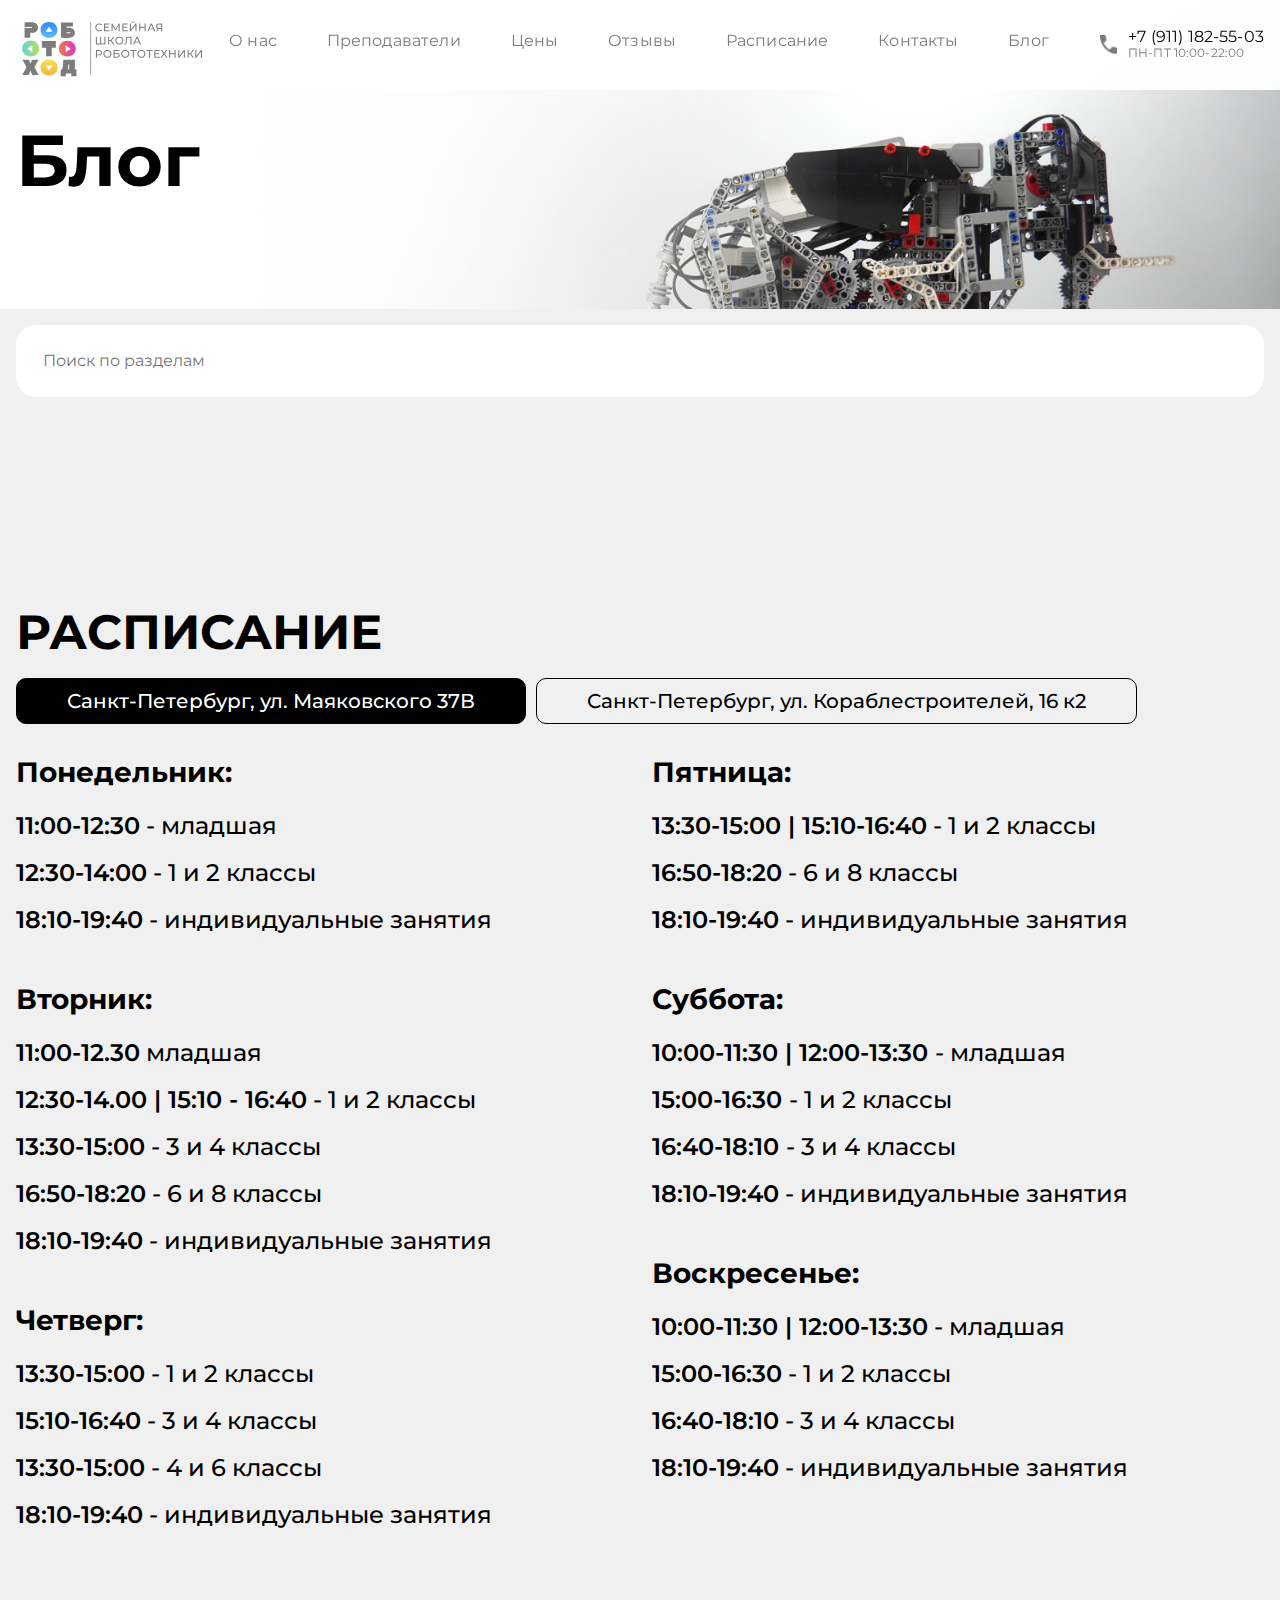
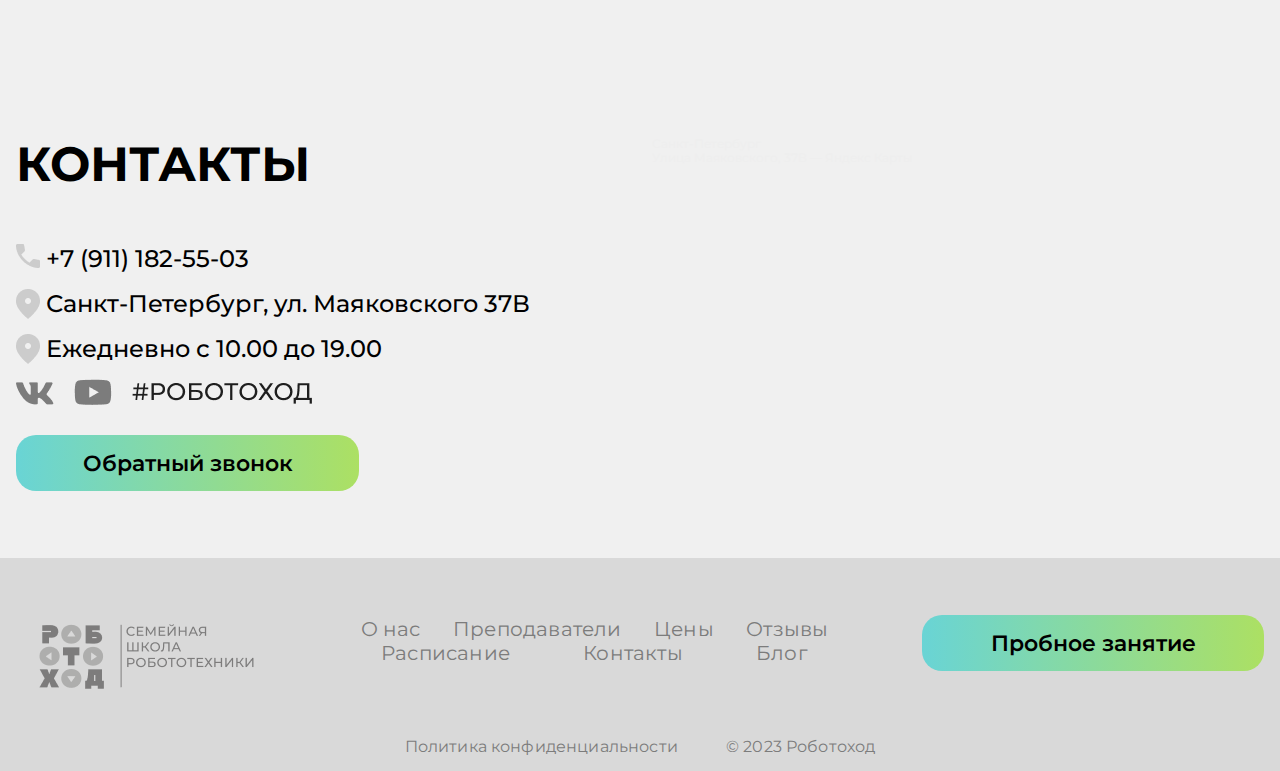
==== blog.html @ 672cf473 "323" ====
<!DOCTYPE html>
<html lang="ru">
<head>
    <meta charset="UTF-8">
    <meta http-equiv="X-UA-Compatible" content="IE=edge">
    <meta name="viewport" content="width=device-width, initial-scale=1.0">
    <title>Робоход</title>

    <link rel="preconnect" href="https://fonts.googleapis.com">
    <link rel="preconnect" href="https://fonts.gstatic.com" crossorigin>
    <link href="https://fonts.googleapis.com/css2?family=Montserrat:ital,wght@0,400;0,500;0,600;0,700;1,300;1,500&display=swap" rel="stylesheet">   

    <link rel="stylesheet"  href="https://cdn.jsdelivr.net/npm/bootstrap@5.3.0-alpha1/dist/css/bootstrap.min.css"/>
    <link rel="stylesheet"  href="https://cdn.jsdelivr.net/npm/swiper@8/swiper-bundle.min.css"/>

    <link rel="stylesheet" href="css/um-icon-style.css">
    <link rel="stylesheet" href="main.css">
</head>
<body>
    
    <header class="header">
        <div class="container d-flex justify-content-between align-items-center">
            <a href="index.html" class="hero__header-logo bg-cirgle">
                <img class="w-100" src="./images/logo-main.svg" alt="">
            </a>
            <div class="menu">
                <button  type="button" class="menu__btn-close" >
                    <i class="icon-close"></i>
                </button>   
                <ul class="menu__list">
                    <li class="menu__item"><a class="menu__link btn-hover" href="index.html#section1">О нас</a></li>
                    <li class="menu__item"><a class="menu__link btn-hover" href="index.html#section2">Преподаватели</a></li>
                    <li class="menu__item"><a class="menu__link btn-hover" href="index.html#section3">Цены</a></li>
                    <li class="menu__item"><a class="menu__link btn-hover" href="index.html#section4">Отзывы</a></li>
                    <li class="menu__item"><a class="menu__link btn-hover" href="index.html#section5">Расписание</a></li>
                    <li class="menu__item"><a class="menu__link btn-hover" href="index.html#section6">Контакты</a></li>
                    <li class="menu__item"><a class="menu__link btn-hover" href="index.html#section7">Блог</a></li>
                </ul>
                <div class="menu__adrees">
                    <a href="tel:+79111825503">+7 (911) 182-55-03</a>
                    <div>ПН-ПТ 10:00-22:00</div>
                </div>
            </div>
            <button type="button" class="menu-burger color-green d-flex flex-column justify-content-center align-items-center">
                <span></span>
                <span class="my-1"></span>
                <span></span>
            </button>
            <div class="header__adrees">
                <a href="tel:+79111825503">+7 (911) 182-55-03</a>
                <div>ПН-ПТ 10:00-22:00</div>
            </div>
        </div>
    </header>

   <main>
    <section class="hero h-25" >
        <div class="container">
            <div>
                <h1 class="hero__title">Блог</h1>
            </div>
        </div>
    </section>
    
    <section>
        <div class="container">
            <input type="text" class="blog-serch mb-5" placeholder="Поиск по разделам">
        </div>
    </section>
    
    <section class="schedule" id="section5">
        <div class="container">

            <h2 class="mb-3">Расписание</h2>
            <div class="mb-3 schedule__btn-wrapper">
                <button class="schedule__btn schedule__btn-1 schedule__btn--active"> <i class="bi bi-geo-alt"></i>Санкт-Петербург, ул. Маяковского 37В</button>
                <button class="schedule__btn schedule__btn-2 "> <i class="bi bi-geo-alt"></i> Санкт-Петербург, ул. Кораблестроителей, 16 к2</button>
            </div>

            <div class="row schedule__block schedule__block-1">
                <div class="col-md-6">
                    <ul class="schedule__list mb-md-5">
                        <li class="schedule__item-title">Понедельник:</li>
                        <li class="schedule__item-text"><span>11:00-12:30</span> - младшая </li>
                        <li class="schedule__item-text"><span>12:30-14:00</span> - 1 и 2 классы </li>
                        <li class="schedule__item-text"><span>18:10-19:40</span> - индивидуальные занятия </li>
                    </ul>
                    <ul class="schedule__list  mb-md-5">
                        <li class="schedule__item-title">Вторник:</li>
                        <li class="schedule__item-text"><span>11:00-12.30</span> младшая</li>
                        <li class="schedule__item-text"><span>12:30-14.00 | 15:10 - 16:40</span> - 1 и 2 классы</li>
                        <li class="schedule__item-text"><span>13:30-15:00</span> - 3 и 4 классы</li>
                        <li class="schedule__item-text"><span>16:50-18:20</span> - 6 и 8 классы</li>
                        <li class="schedule__item-text"><span>18:10-19:40</span> - индивидуальные занятия</li>
                    </ul>
                    <ul class="schedule__list  mb-md-5">
                        <li class="schedule__item-title">Четверг:</li>
                        <li class="schedule__item-text"><span>13:30-15:00</span> - 1 и 2 классы</li>
                        <li class="schedule__item-text"><span>15:10-16:40</span> - 3 и 4 классы</li>
                        <li class="schedule__item-text"><span>13:30-15:00</span> - 4 и 6 классы</li>
                        <li class="schedule__item-text"><span>18:10-19:40</span> - индивидуальные занятия</li>
                    </ul>
                </div>
                <div class="col-md-6">
                    <ul class="schedule__list mb-md-5">
                        <li class="schedule__item-title">Пятница:</li>
                        <li class="schedule__item-text"><span>13:30-15:00 | 15:10-16:40</span> - 1 и 2 классы </li>
                        <li class="schedule__item-text"><span>16:50-18:20</span> - 6 и 8 классы </li>
                        <li class="schedule__item-text"><span>18:10-19:40</span> - индивидуальные занятия </li>
                    </ul>
                    <ul class="schedule__list  mb-md-5">
                        <li class="schedule__item-title">Суббота:</li>
                        <li class="schedule__item-text"><span>10:00-11:30 | 12:00-13:30 </span> - младшая</li>
                        <li class="schedule__item-text"><span>15:00-16:30 </span>  - 1 и 2 классы</li>
                        <li class="schedule__item-text"><span>16:40-18:10  </span>  - 3 и 4 классы</li>
                        <li class="schedule__item-text"><span>18:10-19:40</span>  - индивидуальные занятия</li>
                    </ul>
                    <ul class="schedule__list  mb-md-5">
                        <li class="schedule__item-title">Воскресенье:</li>
                        <li class="schedule__item-text"><span>10:00-11:30 | 12:00-13:30</span> - младшая</li>
                        <li class="schedule__item-text"><span>15:00-16:30</span> - 1 и 2 классы</li>
                        <li class="schedule__item-text"><span>16:40-18:10</span> - 3 и 4 классы</li>
                        <li class="schedule__item-text"><span>18:10-19:40</span> - индивидуальные занятия</li>
                    </ul>
                </div>
            </div>

            <div class="row schedule__block schedule__block-2 d-none">
                <div class="col-md-6">
                    <ul class="schedule__list mb-md-5">
                        <li class="schedule__item-title">Понедельник:</li>
                        <li class="schedule__item-text"><span>12:10-13:40 | 13:50-15:20 </span> - 1 и 2 классы </li>
                        <li class="schedule__item-text"><span>15:30-17:00 </span>- 3 и 4 классы </li>
                        <li class="schedule__item-text"><span>18:10-19:40 </span> - индивидуальные занятия </li>
                    </ul>
                    <ul class="schedule__list  mb-md-5">
                        <li class="schedule__item-title">Вторник:</li>
                        <li class="schedule__item-text"><span>12:10-13:40 | 13:50-15:20 </span> - 1 и 2 классы</li>
                        <li class="schedule__item-text"><span>18:00-19:30</span> - 1 и 2 классы</li>
                        <li class="schedule__item-text"><span>15:30-17:00 | 19:40-21:10 </span> - 3 и 4 классы</li>
                        <li class="schedule__item-text"><span>18:10-19:40 </span> - индивидуальные занятия</li>
                    </ul>
                    <ul class="schedule__list  mb-md-5">
                        <li class="schedule__item-title">Среда:</li>
                        <li class="schedule__item-text"><span>15:00-16:30 | 18:00-19:30</span> - 1 и 2 классы</li>
                        <li class="schedule__item-text"><span>15:00-16:30 | 19:40-21:10 </span> - 3 и 4 классы</li>
                        <li class="schedule__item-text"><span>15:00-16:30</span> - 6 и 8 классы</li>
                        <li class="schedule__item-text"><span>18:10-19:40</span> - индивидуальные занятия</li>
                    </ul>
                    <ul class="schedule__list  mb-md-5">
                        <li class="schedule__item-title">Четверг:</li>
                        <li class="schedule__item-text"><span>15:00-16:30</span> - 1 и 2 классы</li>
                        <li class="schedule__item-text"><span>15:00-16:30</span> - 3 и 4 классы</li>
                        <li class="schedule__item-text"><span>15:00-16:30</span> - 6 и 8 классы</li>
                        <li class="schedule__item-text"><span>18:10-19:40</span> - индивидуальные занятия</li>
                    </ul>
                </div>
                <div class="col-md-6">
                    <ul class="schedule__list mb-md-5">
                        <li class="schedule__item-title">Пятница:</li>
                        <li class="schedule__item-text"><span>17:00-18:00</span>  - младшая/новички</li>
                        <li class="schedule__item-text"><span>15:00-16:30</span> - 1 и 2 классы</li>
                        <li class="schedule__item-text"><span>15:00-16:30 </span> - 3 и 4 классы </li>
                        <li class="schedule__item-text"><span>15:00-16:30 </span> - 6 и 8 классы  </li>
                        <li class="schedule__item-text"><span>18:10-19:40 </span>  - индивидуальные занятия  </li>
                    </ul>
                    <ul class="schedule__list  mb-md-5">
                        <li class="schedule__item-title">Суббота:</li>
                        <li class="schedule__item-text"><span>10:00-11:30 | 12:00-13:30</span> - младшая</li>
                        <li class="schedule__item-text"><span>14:00-15:30</span> - младшая</li>
                        <li class="schedule__item-text"><span>14:00-15:30</span> - 1 и 2 классы</li>
                        <li class="schedule__item-text"><span>16:30-18:00</span> - 3 и 4 классы</li>
                        <li class="schedule__item-text"><span>18:10-19:40</span>  - индивидуальные занятия</li>
                        <li class="schedule__item-text" style="color: #E4548E"><span style="color: #E4548E">16:30-18:00</span> - мастер класс (бесплатный по предварительной записи)</li>
                    </ul>
                    <ul class="schedule__list  mb-md-5">
                        <li class="schedule__item-title">Воскресенье:</li>
                        <li class="schedule__item-text"><span>10:00-11:30 | 12:00-13:30</span> - младшая</li>
                        <li class="schedule__item-text"><span>14:00-15:30</span> - 1 и 2 классы</li>
                        <li class="schedule__item-text"><span>16:30-18:00</span> - 3 и 4 классы</li>
                        <li class="schedule__item-text"><span>18:10-19:40</span> - индивидуальные занятия</li>
                    </ul>
                </div>
            </div>

        </div>
    </section>
    
    <section class="contact" id="section6">
        <div class="container">
            <div class="row">
                <div class="col-md-6">
                    <h2>Контакты</h2>
                    <ul class="contact__list-1">
                        <li>
                            <a href="tel:+79111825503">+7 (911) 182-55-03</a>
                        </li>
                        <li>
                            <span>Санкт-Петербург, ул. Маяковского 37В</span>
                        </li>
                        <li>
                            <span>Ежедневно с 10.00 до 19.00</span>
                        </li>
                    </ul>
                    <ul class="contact__list-2">
                        <li>
                            <a href="https://vk.com/robotohod">
                                <img src="./images/vk.png" alt="">
                            </a>
                        </li>
                        <li>
                            <a href="https://www.youtube.com/watch?v=D5Mx4vKE12M&ab_channel=%D0%A1%D0%B5%D0%BC%D0%B5%D0%B9%D0%BD%D0%B0%D1%8F%D0%A8%D0%BA%D0%BE%D0%BB%D0%B0%D0%A0%D0%BE%D0%B1%D0%BE%D1%82%D0%BE%D1%82%D0%B5%D1%85%D0%BD%D0%B8%D0%BA%D0%B8">
                                <img src="./images/youtube.png" alt="">
                                
                            </a>
                        </li>
                        <li>
                            <a href="https://robotohod.com/">   
                                <img src="./images/robo.png" alt="">

                            </a>
                        </li>
                    </ul>
                    <div class="text-center mb-5">
                        <button type="button" class="contact__btn btn-hover btn-hover btn-js">Обратный звонок</button>
                    </div>
                </div>
                <div class="col-md-6">
                    <div style="position:relative;overflow:hidden;"><a href="https://yandex.ru/maps/2/saint-petersburg/?utm_medium=mapframe&utm_source=maps" style="color:#eee;font-size:12px;position:absolute;top:0px;">Санкт‑Петербург</a><a href="https://yandex.ru/maps/2/saint-petersburg/house/ulitsa_mayakovskogo_37v/Z0kYdQJmTUUHQFtjfXV1cHtqbQ==/?ll=30.356400%2C59.941799&utm_medium=mapframe&utm_source=maps&z=17" style="color:#eee;font-size:12px;position:absolute;top:14px;">Улица Маяковского, 37В — Яндекс Карты</a><iframe src="https://yandex.ru/map-widget/v1/?ll=30.356400%2C59.941799&mode=search&ol=geo&ouri=ymapsbm1%3A%2F%2Fgeo%3Fdata%3DCgoxNjIyNDc1MTI5ElTQoNC-0YHRgdC40Y8sINCh0LDQvdC60YIt0J_QtdGC0LXRgNCx0YPRgNCzLCDRg9C70LjRhtCwINCc0LDRj9C60L7QstGB0LrQvtCz0L4sIDM30JIiCg3m2fJBFWjEb0I%2C&z=17" width="100%" height="400" frameborder="1" allowfullscreen="true" style="position:relative;"></iframe></div>
                </div>
            </div>
        </div>
    </section> 

</main>

    <div id="myModal" class="modal fade z999" tabindex="-1" aria-labelledby="myModalLabel" aria-hidden="true" style="display: none;">
        <div class="modal-dialog modal-fullscreen">
            <div class="modal-content modal-fb ">
                <div class="p-2 mw-50">
                    <h3>ЗАПИСЬ НА Пробный УРОК</h3>
                    <form action="">
                        <!-- Basic Input -->
                        <select class="form-select" aria-label="Пример выбора по умолчанию">
                            <option selected>Выбрать адрес</option>
                            <option value="1">Санкт-Петербург, ул. Маяковского 37В</option>
                            <option value="2">Санкт-Петербург, ул Кораблестроителей 16,к2</option>
                        </select>
                        <div>
                            <input type="text" class="form-control" placeholder="Ваше имя">
                        </div>
                        <div>
                            <input type="text" class="form-control" placeholder="Номер телефона">
                        </div>
                        <div class="d-flex flex-column">
                            <button type="button" class="btn btn-primary mb-2" data-bs-toggle="modal" data-bs-dismiss="modal" data-bs-target="#myModal-2" >Отправить заявку</button>
                            <button type="button" class="btn btn-light" data-bs-dismiss="modal">Отмена</button>
                        </div>
                    </form>
                </div>



            </div><!-- /.modal-content -->
        </div><!-- /.modal-dialog -->
    </div><!-- /.modal -->

    <div id="myModal-2" class="modal fade z999" tabindex="-1" aria-labelledby="myModalLabel" aria-hidden="true" style="display: none;">
        <div class="modal-dialog modal-dialog-centered ">
            <div class="modal-content modal-fb ">
                <div class="w-100 p-2 d-flex justify-content-end">
                    <button type="button" class="btn-close bg-white" data-bs-dismiss="modal" aria-label="Close"></button>
                </div>
                <div class="text-white h1 p-5 text-center">
                    Спасибо заявка отправлена
                </div>
            </div><!-- /.modal-content -->
        </div><!-- /.modal-dialog -->
    </div><!-- /.modal -->



    <footer class="footer">
        <div class="container">
            <div class="d-md-flex justify-content-between align-items-center">
                <div class="text-center">
                    <a href="index.html">

                        <img src="./images/logo-footer.png" alt="">
                    </a>
                </div>
                <ul class="footer__list">
                    <li class="footer__item"><a class="footer__link" href="#section1">О нас</a></li>
                    <li class="footer__item"><a class="footer__link" href="#section2">Преподаватели</a></li>
                    <li class="footer__item"><a class="footer__link" href="#section3">Цены</a></li>
                    <li class="footer__item"><a class="footer__link" href="#section4">Отзывы</a></li>
                    <li class="footer__item"><a class="footer__link" href="#section5">Расписание</a></li>
                    <li class="footer__item"><a class="footer__link" href="#section6">Контакты</a></li>
                    <li class="footer__item"><a class="footer__link" href="#section7">Блог</a></li>
                </ul>
                <div class="mb-57">
                    <button class="btn-hover btn-js">Пробное занятие</button>
                </div>
            </div>
            <ul class="footer__list-2 d-md-flex justify-content-center">
                <li class="footer__item-2 me-md-5">
                    <a href="polytica.html">Политика конфиденциальности</a>
                </li>
                <li class="footer__item-2">
                    © 2023 Роботоход
                </li>
            </ul>
        </div>
    </footer>
    
    <script src="https://cdn.jsdelivr.net/npm/bootstrap@5.3.0-alpha1/dist/js/bootstrap.bundle.min.js"></script>
    <script src="https://cdn.jsdelivr.net/npm/swiper@8/swiper-bundle.min.js"></script>
    <script src="js/app.js"></script>
    <script>

    </script>

</body>
</html>
---- css/um-icon-style.css ----
@font-face {
  font-family: 'icomoon';
  src:  url('../fonts/icomoon.eot?404ukh');
  src:  url('../fonts/icomoon.woff?404ukh') format('woff');
  font-weight: normal;
  font-style: normal;
  font-display: block;
}

[class^="icon-"], [class*=" icon-"] {
  /* use !important to prevent issues with browser extensions that change fonts */
  font-family: 'icomoon' !important;
  speak: never;
  font-style: normal;
  font-weight: normal;
  font-variant: normal;
  text-transform: none;
  line-height: 1;

  /* Better Font Rendering =========== */
  -webkit-font-smoothing: antialiased;
  -moz-osx-font-smoothing: grayscale;
}

.icon-viber:before {
  content: "\e900";
}
.icon-watsapp:before {
  content: "\e901";
}
.icon-call:before {
  content: "\e902";
}
.icon-telegram:before {
  content: "\ea95";
}
.icon-close:before {
  content: "\e903";
}
---- main.css ----
/*! normalize.css v8.0.1 | MIT License | github.com/necolas/normalize.css */
/* Document
   ========================================================================== */
/**
 * 1. Correct the line height in all browsers.
 * 2. Prevent adjustments of font size after orientation changes in iOS.
 */
html {
  line-height: 1.15; /* 1 */
  -webkit-text-size-adjust: 100%; /* 2 */
}

/* Sections
   ========================================================================== */
/**
 * Remove the margin in all browsers.
 */
body {
  margin: 0;
}

/**
 * Render the `main` element consistently in IE.
 */
main {
  display: block;
}

/**
 * Correct the font size and margin on `h1` elements within `section` and
 * `article` contexts in Chrome, Firefox, and Safari.
 */
h1 {
  font-size: 2em;
  margin: 0.67em 0;
}

/* Grouping content
   ========================================================================== */
/**
 * 1. Add the correct box sizing in Firefox.
 * 2. Show the overflow in Edge and IE.
 */
hr {
  box-sizing: content-box; /* 1 */
  height: 0; /* 1 */
  overflow: visible; /* 2 */
}

/**
 * 1. Correct the inheritance and scaling of font size in all browsers.
 * 2. Correct the odd `em` font sizing in all browsers.
 */
pre {
  font-family: monospace, monospace; /* 1 */
  font-size: 1em; /* 2 */
}

/* Text-level semantics
   ========================================================================== */
/**
 * Remove the gray background on active links in IE 10.
 */
a {
  background-color: transparent;
}

/**
 * 1. Remove the bottom border in Chrome 57-
 * 2. Add the correct text decoration in Chrome, Edge, IE, Opera, and Safari.
 */
abbr[title] {
  border-bottom: none; /* 1 */
  text-decoration: underline; /* 2 */
  -webkit-text-decoration: underline dotted;
          text-decoration: underline dotted; /* 2 */
}

/**
 * Add the correct font weight in Chrome, Edge, and Safari.
 */
b,
strong {
  font-weight: bolder;
}

/**
 * 1. Correct the inheritance and scaling of font size in all browsers.
 * 2. Correct the odd `em` font sizing in all browsers.
 */
code,
kbd,
samp {
  font-family: monospace, monospace; /* 1 */
  font-size: 1em; /* 2 */
}

/**
 * Add the correct font size in all browsers.
 */
small {
  font-size: 80%;
}

/**
 * Prevent `sub` and `sup` elements from affecting the line height in
 * all browsers.
 */
sub,
sup {
  font-size: 75%;
  line-height: 0;
  position: relative;
  vertical-align: baseline;
}

sub {
  bottom: -0.25em;
}

sup {
  top: -0.5em;
}

/* Embedded content
   ========================================================================== */
/**
 * Remove the border on images inside links in IE 10.
 */
img {
  border-style: none;
}

/* Forms
   ========================================================================== */
/**
 * 1. Change the font styles in all browsers.
 * 2. Remove the margin in Firefox and Safari.
 */
button,
input,
optgroup,
select,
textarea {
  font-family: inherit; /* 1 */
  font-size: 100%; /* 1 */
  line-height: 1.15; /* 1 */
  margin: 0; /* 2 */
}

/**
 * Show the overflow in IE.
 * 1. Show the overflow in Edge.
 */
button,
input { /* 1 */
  overflow: visible;
}

/**
 * Remove the inheritance of text transform in Edge, Firefox, and IE.
 * 1. Remove the inheritance of text transform in Firefox.
 */
button,
select { /* 1 */
  text-transform: none;
}

/**
 * Correct the inability to style clickable types in iOS and Safari.
 */
button,
[type=button],
[type=reset],
[type=submit] {
  -webkit-appearance: button;
}

/**
 * Remove the inner border and padding in Firefox.
 */
button::-moz-focus-inner,
[type=button]::-moz-focus-inner,
[type=reset]::-moz-focus-inner,
[type=submit]::-moz-focus-inner {
  border-style: none;
  padding: 0;
}

/**
 * Restore the focus styles unset by the previous rule.
 */
button:-moz-focusring,
[type=button]:-moz-focusring,
[type=reset]:-moz-focusring,
[type=submit]:-moz-focusring {
  outline: 1px dotted ButtonText;
}

/**
 * Correct the padding in Firefox.
 */
fieldset {
  padding: 0.35em 0.75em 0.625em;
}

/**
 * 1. Correct the text wrapping in Edge and IE.
 * 2. Correct the color inheritance from `fieldset` elements in IE.
 * 3. Remove the padding so developers are not caught out when they zero out
 *    `fieldset` elements in all browsers.
 */
legend {
  box-sizing: border-box; /* 1 */
  color: inherit; /* 2 */
  display: table; /* 1 */
  max-width: 100%; /* 1 */
  padding: 0; /* 3 */
  white-space: normal; /* 1 */
}

/**
 * Add the correct vertical alignment in Chrome, Firefox, and Opera.
 */
progress {
  vertical-align: baseline;
}

/**
 * Remove the default vertical scrollbar in IE 10+.
 */
textarea {
  overflow: auto;
}

/**
 * 1. Add the correct box sizing in IE 10.
 * 2. Remove the padding in IE 10.
 */
[type=checkbox],
[type=radio] {
  box-sizing: border-box; /* 1 */
  padding: 0; /* 2 */
}

/**
 * Correct the cursor style of increment and decrement buttons in Chrome.
 */
[type=number]::-webkit-inner-spin-button,
[type=number]::-webkit-outer-spin-button {
  height: auto;
}

/**
 * 1. Correct the odd appearance in Chrome and Safari.
 * 2. Correct the outline style in Safari.
 */
[type=search] {
  -webkit-appearance: textfield; /* 1 */
  outline-offset: -2px; /* 2 */
}

/**
 * Remove the inner padding in Chrome and Safari on macOS.
 */
[type=search]::-webkit-search-decoration {
  -webkit-appearance: none;
}

/**
 * 1. Correct the inability to style clickable types in iOS and Safari.
 * 2. Change font properties to `inherit` in Safari.
 */
::-webkit-file-upload-button {
  -webkit-appearance: button; /* 1 */
  font: inherit; /* 2 */
}

/* Interactive
   ========================================================================== */
/*
 * Add the correct display in Edge, IE 10+, and Firefox.
 */
details {
  display: block;
}

/*
 * Add the correct display in all browsers.
 */
summary {
  display: list-item;
}

/* Misc
   ========================================================================== */
/**
 * Add the correct display in IE 10+.
 */
template {
  display: none;
}

/**
 * Add the correct display in IE 10.
 */
[hidden] {
  display: none;
}

* {
  margin: 0;
  padding: 0;
  box-sizing: border-box;
  outline: none;
}

body {
  font-family: "Montserrat", sans-serif;
  margin: 0 auto;
  background-color: #F0F0F0;
}

h1, h2, h3, h4, h5 {
  margin: 0;
}

ul,
li {
  margin: 0;
  padding: 0;
  list-style: none;
}

a {
  text-decoration: none;
  cursor: pointer;
}

input,
textarea,
fieldset {
  border: none;
}

img {
  max-width: 100%;
}

button {
  background-color: transparent;
  cursor: pointer;
  border: none;
}

input,
textarea,
fieldset {
  border: none;
}

textarea {
  resize: none;
}

.visually-hidden:not(:focus):not(:active),
input[type=checkbox].visually-hidden,
input[type=radio].visually-hidden {
  position: absolute;
  width: 1px;
  height: 1px;
  margin: -1px;
  border: 0;
  padding: 0;
  white-space: nowrap;
  -webkit-clip-path: inset(100%);
  clip-path: inset(100%);
  clip: rect(0 0 0 0);
  overflow: hidden;
}

.container {
  max-width: 1440px;
  width: 100%;
  margin: 0 auto;
  padding: 16px;
}

@media (min-width: 768px) {
  .title-h2 {
    font-size: 60px;
    line-height: 76px;
  }
}
.header {
  position: fixed;
  top: 0;
  left: 0;
  width: 100%;
  z-index: 99999;
  background: rgba(255, 255, 255, 0.9333333333);
}
.header__adrees {
  display: none;
  flex-direction: column;
  position: relative;
  padding-left: 34px;
  margin-left: 22px;
}
.header__adrees::after {
  content: "";
  position: absolute;
  top: 6px;
  left: 6px;
  display: block;
  width: 18px;
  height: 19px;
  background-image: url("./images/phone.png");
  background-repeat: no-repeat;
  background-size: contain;
}
.header__adrees a {
  font-weight: 400;
  font-size: 16px;
  line-height: 16px;
  /* identical to box height, or 100% */
  letter-spacing: 0.01em;
  color: #000000;
}
.header__adrees div {
  font-weight: 400;
  font-size: 12px;
  line-height: 16px;
  /* identical to box height, or 133% */
  letter-spacing: 0.01em;
  color: #7C7C7C;
}

.menu {
  display: none;
  position: fixed;
  top: 0;
  right: 0;
  flex-direction: column;
  width: 100vw;
  height: 100vh;
  background: #F0F0F0;
  background-size: 100%;
  background-repeat: no-repeat;
  z-index: 10000000000000000000;
}
.menu__btn-close {
  position: absolute;
  top: 30px;
  right: 30px;
}
.menu__btn-close i {
  color: #7C7C7C;
}
.menu__title {
  margin-top: 32px;
  margin-bottom: 32px;
  font-family: "Amatic SC";
  font-style: normal;
  font-weight: 700;
  font-size: 50px;
  line-height: 43px;
  /* identical to box height, or 85% */
  text-align: center;
  color: #7C7C7C;
}
.menu__list {
  padding-top: 23px;
  padding-left: 23px;
  display: flex;
  flex-direction: column;
}
.menu__item {
  margin-bottom: 8px;
}
.menu__link {
  font-family: "Montserrat";
  font-style: normal;
  font-weight: 400;
  font-size: 16px;
  line-height: 16px;
  /* identical to box height, or 100% */
  letter-spacing: 0.01em;
  color: #7C7C7C;
}
.menu__adrees {
  position: relative;
  padding-left: 34px;
  margin-left: 22px;
}
.menu__adrees::after {
  content: "";
  position: absolute;
  top: 13px;
  left: 6px;
  display: block;
  width: 18px;
  height: 19px;
  background-image: url("./images/phone.png");
  background-repeat: no-repeat;
  background-size: contain;
}
.menu__adrees a {
  font-weight: 400;
  font-size: 16px;
  line-height: 16px;
  /* identical to box height, or 100% */
  letter-spacing: 0.01em;
  color: #000000;
}
.menu__adrees div {
  font-weight: 400;
  font-size: 12px;
  line-height: 16px;
  /* identical to box height, or 133% */
  letter-spacing: 0.01em;
  color: #7C7C7C;
}

.menu--active {
  display: flex;
  display: flex;
  max-width: 31%;
  right: 0 !important;
}

.menu-burger {
  position: relative;
  width: 40px;
  height: 40px;
  border-radius: 50%;
  transition-duration: 0.5s;
  border: 2px solid #FFf;
  z-index: 999;
  background: linear-gradient(90deg, #6DD5D0 0%, #A5DF70 100%) !important;
}
.menu-burger span {
  display: block;
  width: 16px;
  height: 2px;
  background-color: #FFFFFF;
  transition-duration: 0.5s;
}
.menu-burger--active span {
  position: absolute;
  top: 19px;
  left: 12px;
}
.menu-burger--active span:nth-child(2) {
  display: none;
}
.menu-burger--active span:first-child {
  transform: rotate(45deg);
}
.menu-burger--active span:last-child {
  transform: rotate(-45deg);
}

@media (min-width: 1280px) {
  .header__adrees {
    display: flex;
  }
  .menu {
    display: block;
    position: static;
    height: auto;
    background-image: none;
    max-width: 820px;
    margin: 0 auto;
    background: transparent;
  }
  .menu__title {
    display: none;
  }
  .menu__btn-close {
    display: none;
  }
  .menu__list {
    margin: 0;
    padding: 0;
    display: flex;
    flex-direction: row;
    align-items: flex-start;
    justify-content: space-between;
  }
  .menu__link {
    font-family: "Montserrat";
    font-style: normal;
    font-weight: 400;
    font-size: 16px;
    line-height: 16px;
    /* identical to box height, or 100% */
    letter-spacing: 0.01em;
    color: #7C7C7C;
  }
  .menu__adrees {
    display: none;
  }
  .menu-burger {
    display: none !important;
  }
}
.hero {
  padding-top: 100px;
  padding-bottom: 61px;
  background: url("./images/bg-hero-mob.png");
  background-size: cover;
  background-repeat: no-repeat;
}
.hero__header-logo {
  width: 110px;
  height: 34px;
}
.hero__title {
  max-width: 758px;
  margin-bottom: 20px;
  font-family: "Montserrat";
  font-style: normal;
  font-weight: 700;
  font-size: 35px;
  line-height: 43px;
  text-align: center;
  color: #000000;
}
.hero__text-1 {
  margin-bottom: 20px;
  font-family: "Montserrat";
  font-style: italic;
  font-weight: 500;
  font-size: 20px;
  line-height: 24px;
  text-align: center;
  color: #000000;
}
.hero__text-2 {
  max-width: 758px;
  margin-bottom: 20px;
  padding: 0 10%;
  font-weight: 600;
  font-size: 16px;
  line-height: 20px;
  text-align: center;
  color: #514C4C;
}
.hero__btn {
  margin: 0 auto;
  display: flex;
  justify-content: center;
  align-items: center;
  width: 341px;
  height: 52px;
  background: linear-gradient(90deg, #69D4D5 0%, #ACE063 100%);
  border-radius: 20px;
  font-weight: 600;
  font-size: 16px;
  line-height: 20px;
  /* identical to box height */
  text-align: center;
  color: #000000;
}

@media (min-width: 768px) {
  .hero {
    padding-top: 100px;
    padding-bottom: 61px;
    background: url("./images/bg-hero-dest.jpg");
    background-size: cover;
    background-repeat: no-repeat;
  }
  .hero__header-logo {
    width: 190px;
    height: 58px;
  }
}
@media (min-width: 1280px) {
  .hero {
    padding-top: 100px;
    padding-bottom: 61px;
    background: url("./images/bg-hero-dest.jpg");
    background-size: cover;
    background-repeat: no-repeat;
  }
  .hero__title {
    margin-bottom: 28px;
    text-align: left;
    font-weight: 700;
    font-size: 72px;
    line-height: 88px;
    color: #000000;
  }
  .hero__text-1 {
    margin-bottom: 26px;
    text-align: left;
    font-weight: 500;
    font-size: 32px;
    line-height: 39px;
    /* identical to box height */
    color: #000000;
  }
  .hero__text-2 {
    margin-bottom: 39px;
    padding: 0;
    text-align: left;
    font-weight: 600;
    font-size: 22px;
    line-height: 27px;
    color: #7C7C7C;
  }
  .hero__btn {
    margin: 0;
    width: 531px;
    height: 85px;
    font-size: 22px;
    line-height: 27px;
  }
}
.advantages {
  padding-top: 50px;
}
.advantages__title {
  margin-bottom: 14px;
  font-weight: 700;
  font-size: 24px;
  line-height: 29px;
  text-align: center;
  text-transform: uppercase;
  color: #000000;
}
.advantages__text {
  margin-bottom: 56px;
  font-weight: 600;
  font-size: 16px;
  line-height: 20px;
  text-align: center;
  color: #7C7C7C;
}
.advantages__card {
  margin: 0;
  margin-bottom: 61px;
  max-width: 738px;
  position: relative;
  padding-top: 29px;
  padding-left: 14px;
  padding-right: 50px;
  padding-bottom: 30px;
  border-radius: 20px;
}
.advantages__card::after {
  content: "";
  position: absolute;
  top: -11px;
  right: 15px;
  display: block;
  width: 80px;
  height: 60px;
  background-repeat: no-repeat;
  background-size: contain;
}
.advantages__card:nth-child(1) {
  background: linear-gradient(90deg, #3A8BFA 0%, #74BCF5 100%);
}
.advantages__card:nth-child(1)::after {
  background-image: url("./images/item-1.png");
}
.advantages__card:nth-child(2) {
  background: linear-gradient(90deg, #3BB392 0%, #39C977 100%);
}
.advantages__card:nth-child(2)::after {
  background-image: url("./images/item-2.png");
}
.advantages__card:nth-child(3) {
  background: linear-gradient(90deg, #E13DB4 0%, #FF908D 100%);
}
.advantages__card:nth-child(3)::after {
  background-image: url("./images/item-3.png");
}
.advantages__card-title {
  margin-bottom: 14px;
  max-width: 233px;
  font-weight: 700;
  font-size: 18px;
  line-height: 22px;
  text-transform: uppercase;
  color: #FFFFFF;
}
.advantages__card-item {
  margin-bottom: 12px;
  position: relative;
  padding-left: 30px;
  font-weight: 500;
  font-size: 16px;
  line-height: 20px;
  /* identical to box height */
  color: #FFFFFF;
}
.advantages__card-item::after {
  content: "";
  position: absolute;
  top: 2px;
  left: 3px;
  display: block;
  width: 15px;
  height: 15px;
  background: #fff;
}

@media (min-width: 1280px) {
  .advantages {
    padding-top: 126px;
  }
  .advantages__title {
    margin-bottom: 22px;
    text-align: left;
    font-weight: 700;
    font-size: 48px;
    line-height: 59px;
    /* identical to box height */
    text-transform: uppercase;
    color: #1E1E1E;
  }
  .advantages__text {
    margin-bottom: 76px;
    max-width: 728px;
    text-align: left;
    font-weight: 600;
    font-size: 22px;
    line-height: 27px;
    color: #7C7C7C;
  }
  .advantages__card-wrap {
    display: flex;
    justify-content: space-between;
  }
  .advantages__card-wrap-1 {
    margin-left: 20px;
  }
  .advantages__card {
    margin-bottom: 115px;
    max-width: 738px;
    position: relative;
    padding-top: 34px;
    padding-left: 27px;
    padding-right: 50px;
    padding-bottom: 60px;
    border-radius: 20px;
  }
  .advantages__card-item {
    font-weight: 500;
    font-size: 20px;
    line-height: 24px;
  }
  .advantages__card-title {
    margin-bottom: 32px;
    max-width: 430px;
    font-size: 28px;
    line-height: 34px;
    text-transform: uppercase;
    color: #FFFFFF;
  }
  .advantages__card::after {
    content: "";
    position: absolute;
    top: -11px;
    right: 68px;
    display: block;
    width: 160px;
    height: 130px;
    background-repeat: no-repeat;
    background-size: contain;
  }
  .advantages__card::before {
    content: "";
    position: absolute;
    display: block;
    width: 361px;
    height: 430px;
    background-repeat: no-repeat;
    background-size: contain;
  }
  .advantages__card:nth-child(1) {
    background: linear-gradient(90deg, #3A8BFA 0%, #74BCF5 100%);
  }
  .advantages__card:nth-child(1)::after {
    background-image: url("./images/item-1-dest.png");
  }
  .advantages__card:nth-child(1)::before {
    background-image: url("./images/number-2.png");
    top: 515px;
    left: 8px;
  }
  .advantages__card:nth-child(2) {
    margin-left: auto;
    background: linear-gradient(90deg, #3BB392 0%, #39C977 100%);
  }
  .advantages__card:nth-child(2)::after {
    background-image: url("./images/item-2-dest.png");
    background-size: cover;
    width: 170px;
    height: 148px;
    top: -60px;
    right: 68px;
  }
  .advantages__card:nth-child(2)::before {
    background-image: url("./images/number-1.png");
    top: -521px;
    right: -120px;
  }
  .advantages__card:nth-child(3) {
    background: linear-gradient(90deg, #E13DB4 0%, #FF908D 100%);
  }
  .advantages__card:nth-child(3)::after {
    background-image: url("./images/item-3-dest.png");
    background-size: cover;
    width: 198px;
    height: 173px;
    top: -81px;
    right: 60px;
  }
}
.about {
  background-color: hsl(0, 0%, 100%);
  padding-top: 44px;
  padding-bottom: 39px;
}
.about__wrap-1 {
  max-width: 544px;
}
.about__wrap-2 {
  display: none;
  max-width: 314px;
  margin-left: auto;
}
.about__wrap-2-img {
  text-align: center;
  margin-bottom: 23px;
}
.about__wrap-2-title {
  margin-bottom: 2px;
  font-weight: 700;
  font-size: 22px;
  line-height: 27px;
  /* identical to box height */
  text-align: center;
  text-transform: uppercase;
  color: #1E1E1E;
}
.about__wrap-2-text-1 {
  margin-bottom: 13px;
  font-weight: 500;
  font-size: 18px;
  line-height: 22px;
  /* identical to box height */
  text-align: center;
  color: #7C7C7C;
}
.about__wrap-2-text-2 {
  position: relative;
  font-family: "Montserrat";
  font-style: italic;
  font-weight: 500;
  font-size: 18px;
  line-height: 148.9%;
  /* or 27px */
  color: #1E1E1E;
}
.about__wrap-2-text-2::after {
  content: "";
  position: absolute;
  top: -12px;
  left: -66px;
  display: block;
  width: 50px;
  height: 38px;
  background-image: url("./images/qr.png");
  background-repeat: no-repeat;
  background-size: contain;
}
.about__wrap-2-text-2::before {
  content: "";
  position: absolute;
  bottom: -18px;
  right: -41px;
  display: block;
  width: 50px;
  height: 38px;
  background-image: url("./images/ql.png");
  background-repeat: no-repeat;
  background-size: contain;
}
.about__title {
  text-align: center;
  margin-bottom: 13px;
  font-weight: 700;
  font-size: 24px;
  line-height: 29px;
  text-transform: uppercase;
  color: #000000;
}
.about__item-title {
  margin-bottom: 17px;
  font-weight: 600;
  font-size: 18px;
  line-height: 22px;
  /* identical to box height */
  color: #7C7C7C;
}
.about__item-text {
  margin-bottom: 14px;
  font-weight: 500;
  font-size: 16px;
  line-height: 20px;
  color: #1E1E1E;
}
.about__list {
  margin-bottom: 17px;
}
.about__item {
  margin-bottom: 7px;
  position: relative;
  padding-left: 30px;
  font-weight: 500;
  font-size: 16px;
  line-height: 20px;
  /* identical to box height */
  color: #000000;
}
.about__item::after {
  content: "";
  position: absolute;
  top: 2px;
  left: 3px;
  display: block;
  width: 15px;
  height: 15px;
  background: #fff;
}
.about__item:nth-child(1)::after {
  background: #5D9BD4;
}
.about__item:nth-child(2)::after {
  background: #8ADA9D;
}
.about__item:nth-child(3)::after {
  background: #F4C947;
}
.about__item:nth-child(4)::after {
  background: #F5749A;
}
.about__img {
  margin-top: 15px;
}

@media (min-width: 1280px) {
  .about {
    padding-top: 60px;
  }
  .about__wrap-2 {
    display: block;
    margin-top: 131px;
  }
  .about__title {
    margin-bottom: 50px;
    text-align: left;
    font-weight: 700;
    font-size: 48px;
    line-height: 59px;
    /* identical to box height */
    text-transform: uppercase;
    color: #000000;
  }
  .about__item-title {
    margin-bottom: 20px;
  }
  .about__item-text {
    margin-bottom: 33px;
  }
  .about__list {
    margin-bottom: 50px;
  }
}
.teachers {
  padding-top: 50px;
}
.teachers__title {
  margin-bottom: 20px;
  font-weight: 700;
  font-size: 24px;
  line-height: 29px;
  text-align: center;
  text-transform: uppercase;
  color: #000000;
}
.teachers__card {
  max-width: 630px;
  margin-bottom: 20px;
  background: #fff;
  border-radius: 20px;
}
.teachers__card img {
  min-width: 122px;
}
.teachers__card h3 {
  font-weight: 700;
  font-size: 14px;
  line-height: 17px;
  /* identical to box height */
  text-transform: uppercase;
  color: #000000;
}
.teachers__card p {
  font-weight: 400;
  font-size: 8px;
  line-height: 10px;
  color: #7C7C7C;
}

@media (min-width: 1280px) {
  .teachers {
    padding-top: 126px;
  }
  .teachers__title {
    margin-bottom: 50px;
    text-align: left;
    font-weight: 700;
    font-size: 48px;
    line-height: 59px;
    /* identical to box height */
    text-transform: uppercase;
    color: #000000;
  }
  .teachers__card img {
    min-width: 259px;
  }
  .teachers__card h3 {
    font-weight: 700;
    font-size: 22px;
    line-height: 27px;
    /* identical to box height */
    text-transform: uppercase;
    color: #000000;
  }
  .teachers__card p {
    font-weight: 400;
    font-size: 12px;
    line-height: 15px;
    color: #7C7C7C;
  }
}
.robots {
  padding-top: 50px;
}
.robots h2 {
  font-weight: 700;
  font-size: 24px;
  line-height: 29px;
  text-align: center;
  text-transform: uppercase;
  color: #000000;
}
.robots__text {
  margin-bottom: 20px;
  font-weight: 700;
  font-size: 14px;
  line-height: 173.9%;
  /* or 24px */
  text-align: center;
  text-transform: uppercase;
  color: #7C7C7C;
}

@media (min-width: 1280px) {
  .robots {
    padding-top: 126px;
  }
  .robots h2 {
    text-align: left;
    font-weight: 700;
    font-size: 48px;
    line-height: 59px;
    text-transform: uppercase;
    color: #000000;
  }
  .robots__text {
    margin-bottom: 50px;
    text-align: left;
    font-weight: 700;
    font-size: 32px;
    line-height: 173.9%;
    /* or 56px */
    text-transform: uppercase;
    color: #7C7C7C;
  }
}
.price h2 {
  font-family: "Montserrat";
  font-style: normal;
  font-weight: 700;
  font-size: 24px;
  line-height: 29px;
  text-transform: uppercase;
  color: #1E1E1E;
}
.price__accordion-dest {
  display: none;
}
.price__elem1 {
  max-width: 140px;
  font-weight: 600;
  font-size: 23px;
  line-height: 28px;
  color: #FDFDFD;
}
.price__elem2 {
  font-weight: 600;
  font-size: 32px;
  line-height: 39px;
  color: #FFFFFF;
}
.price .accordion-item p {
  margin-bottom: 34px;
  font-weight: 400;
  font-size: 16px;
  line-height: 20px;
  text-align: center;
  color: #000000;
}
.price .accordion-item__btn {
  display: flex;
  justify-content: center;
  align-items: center;
  width: 273px;
  height: 66px;
  margin: 0 auto;
  background: #FFFFFF;
  border-radius: 20px;
  font-weight: 600;
  font-size: 22px;
  line-height: 27px;
  /* identical to box height */
  color: #000000;
}
.price .accordion-item .accordion-collapse {
  padding-top: 34px;
  padding-bottom: 41px;
}

@media (min-width: 1280px) {
  .price {
    padding-top: 126px;
  }
  .price__accordion-dest {
    display: flex;
  }
  .price h2 {
    margin-bottom: 50px;
    font-weight: 700;
    font-size: 48px;
    line-height: 59px;
    /* identical to box height */
    text-transform: uppercase;
    color: #000000;
  }
  .price__card {
    padding-bottom: 50px;
    border-radius: 20px;
    overflow: hidden;
  }
  .price__card-img {
    display: flex;
    align-items: center;
    justify-content: center;
    text-align: center;
    height: 173px;
    background-color: #fff;
  }
  .accordion {
    display: none;
  }
}
.accordion-button:not(.collapsed) {
  color: #000000;
  background-color: #fff;
  box-shadow: inset 0 calc(-1 * var(--bs-accordion-border-width)) 0 var(--bs-accordion-border-color);
}

.reviews h2 {
  margin-bottom: 20px;
  font-weight: 700;
  font-size: 24px;
  line-height: 29px;
  text-align: center;
  text-transform: uppercase;
  color: #000000;
}
.reviews__slider {
  padding-bottom: 40px;
}
.reviews__item {
  max-width: 343px;
  border-radius: 20px;
}
.reviews__item h3 {
  text-align: center;
  font-family: "Montserrat";
  font-style: normal;
  font-weight: 500;
  font-size: 16px;
  line-height: 20px;
  color: #000000;
}
.reviews__item p {
  font-family: "Montserrat";
  font-style: normal;
  font-weight: 500;
  font-size: 16px;
  line-height: 20px;
  /* identical to box height */
  color: #7C7C7C;
}
.reviews__item-wrap {
  background-color: #fff;
  height: 184px;
  display: flex;
  flex-direction: column;
  justify-content: space-between;
  padding: 22px;
  border-radius: 0px 0px 20px 20px;
}

@media (min-width: 1280px) {
  .reviews {
    padding-top: 126px;
  }
  .reviews h2 {
    margin-bottom: 50px;
    text-align: left;
    font-weight: 700;
    font-size: 48px;
    line-height: 59px;
    /* identical to box height */
    text-transform: uppercase;
    color: #000000;
  }
}
.schedule {
  padding-top: 50px;
}
.schedule h2 {
  margin-bottom: 37px;
  font-weight: 700;
  font-size: 24px;
  line-height: 29px;
  text-align: center;
  text-transform: uppercase;
  color: #000000;
}
.schedule__text {
  margin-bottom: 30px;
  max-width: 870px;
  font-weight: 600;
  font-size: 16px;
  line-height: 20px;
  text-align: center;
  color: #7C7C7C;
}
.schedule__btn-wrapper {
  display: flex;
  flex-direction: column;
}
.schedule__btn {
  padding: 10px;
  margin-bottom: 15px;
  font-weight: 500;
  font-size: 12px;
  line-height: 15px;
  color: #000000;
  border: 1px solid #000000;
  border-radius: 10px;
}
.schedule__btn--active {
  background: #000000;
  color: #fff;
}
.schedule__item-title {
  margin-bottom: 15px;
  font-weight: 700;
  font-size: 20px;
  line-height: 24px;
  text-transform: capitalize;
  color: #000000;
}
.schedule__item-text {
  margin-bottom: 18px;
  font-weight: 500;
  font-size: 18px;
  line-height: 22px;
  /* identical to box height */
  color: #000000;
}
.schedule__item-text span {
  font-weight: 600;
  font-size: 18px;
  line-height: 22px;
  /* identical to box height */
  color: #000000;
}
.schedule__item-text .badge {
  font-size: 10px;
}

@media (min-width: 1280px) {
  .schedule {
    padding-top: 126px;
  }
  .schedule h2 {
    text-align: left;
    margin-bottom: 0;
    font-weight: 700;
    font-size: 48px;
    line-height: 59px;
    /* identical to box height */
    text-transform: uppercase;
    color: #000000;
  }
  .schedule__btn-wrapper {
    flex-direction: row;
  }
  .schedule__btn {
    margin-bottom: 15px;
    padding: 10px 50px;
    font-weight: 500;
    font-size: 20px;
    line-height: 24px;
  }
  .schedule__btn:first-child {
    margin-right: 10px;
  }
  .schedule__text {
    max-width: 900;
    font-weight: 600;
    font-size: 22px;
    line-height: 27px;
    color: #7C7C7C;
    text-align: left;
  }
  .schedule__item-title {
    margin-bottom: 22px;
    font-weight: 700;
    font-size: 28px;
    line-height: 34px;
    text-transform: capitalize;
    color: #000000;
  }
  .schedule__item-text {
    margin-bottom: 18px;
    font-weight: 500;
    font-size: 24px;
    line-height: 29px;
    /* identical to box height */
    color: #000000;
  }
  .schedule__item-text span {
    font-weight: 600;
    font-size: 24px;
    line-height: 29px;
    /* identical to box height */
    color: #000000;
  }
  .schedule__item-text .badge {
    font-size: 10px;
  }
}
.contact {
  padding-top: 50px;
}
.contact h2 {
  margin-bottom: 20px;
  font-weight: 700;
  font-size: 24px;
  line-height: 29px;
  text-align: center;
  text-transform: uppercase;
  color: #000000;
}
.contact__list-1 li {
  margin-bottom: 15px;
  position: relative;
  padding-left: 30px;
}
.contact__list-1 li::after {
  content: "";
  position: absolute;
  top: 6px;
  left: 6px;
  display: block;
  width: 18px;
  height: 19px;
  background-repeat: no-repeat;
  background-size: contain;
}
.contact__list-1 li:nth-child(1)::after {
  background-image: url("./images/icon-phone.png");
}
.contact__list-1 li:nth-child(2)::after {
  background-image: url("./images/nav-icin.png");
}
.contact__list-1 li:nth-child(3)::after {
  background-image: url("./images/nav-icin.png");
}
.contact__list-1 li:nth-child(4)::after {
  background-image: url("./images/time.png");
}
.contact__list-1 a, .contact__list-1 span {
  font-weight: 500;
  font-size: 16px;
  line-height: 20px;
  /* identical to box height */
  color: #000000;
}
.contact__list-2 {
  margin-bottom: 24px;
  display: flex;
  align-items: center;
  justify-content: space-between;
}
.contact__btn {
  width: 343px;
  height: 56px;
  display: flex;
  justify-content: center;
  align-items: center;
  font-family: "Montserrat";
  font-style: normal;
  font-weight: 600;
  font-size: 22px;
  line-height: 27px;
  /* identical to box height */
  color: #000000;
  background: linear-gradient(90deg, #69D4D5 0%, #ACE063 100%);
  border-radius: 20px;
  margin: 0 auto;
}

@media (min-width: 1280px) {
  .contact {
    padding-top: 126px;
  }
  .contact h2 {
    text-align: left;
    margin-bottom: 50px;
    font-weight: 700;
    font-size: 48px;
    line-height: 59px;
    /* identical to box height */
    text-transform: uppercase;
    color: #000000;
  }
  .contact__list-1 li {
    margin-bottom: 15px;
    position: relative;
    padding-left: 30px;
  }
  .contact__list-1 li::after {
    content: "";
    position: absolute;
    top: 0px;
    left: 0px;
    width: 24px;
    height: 30px;
  }
  .contact__list-1 a, .contact__list-1 span {
    font-weight: 500;
    font-size: 24px;
    line-height: 29px;
    /* identical to box height */
    color: #000000;
  }
  .contact__list-2 {
    margin-bottom: 30px;
    justify-content: flex-start;
  }
  .contact__list-2 li {
    margin-right: 20px;
  }
  .contact__btn {
    margin: 0;
  }
}
.social {
  padding-top: 50px;
}
.social__slider {
  padding-bottom: 40px;
}
.social__header {
  margin-bottom: 92px;
}
.social__header h2 {
  margin-bottom: 20px;
  font-weight: 700;
  font-size: 24px;
  line-height: 29px;
  text-align: center;
  text-transform: uppercase;
  color: #000000;
}
.social__list {
  display: flex;
  align-items: center;
  justify-content: center;
}
.social__item {
  border-radius: 20px;
}
.social__item a {
  font-weight: 600;
  font-size: 14px;
  line-height: 17px;
  text-decoration-line: underline;
  color: #3F8BD9;
}
.social__item-video .iframe {
  width: 100%;
}
.social__btn {
  margin: 0 auto;
  margin-top: 50px;
  display: flex;
  justify-content: center;
  align-items: center;
  width: 343px;
  height: 66px;
  background: linear-gradient(90deg, #69D4D5 0%, #ACE063 100%);
  border-radius: 20px;
  font-weight: 600;
  font-size: 22px;
  line-height: 27px;
  /* identical to box height */
  color: #000000;
}

@media (min-width: 1280px) {
  .social {
    padding-top: 126px;
  }
  .social__header {
    display: flex;
    align-items: center;
    justify-content: space-between;
    margin-bottom: 92px;
  }
  .social__header h2 {
    max-width: 897px;
    text-align: left;
    font-weight: 700;
    font-size: 48px;
    line-height: 59px;
    text-transform: uppercase;
    color: #000000;
  }
}
.buy {
  padding-top: 50px;
  padding-bottom: 100px;
}
.buy__slider {
  padding-bottom: 40px;
}
.buy h2 {
  margin-bottom: 37px;
  font-size: 24px;
  line-height: 29px;
  text-align: center;
  text-transform: uppercase;
  color: #000000;
}
.buy .price__card {
  border-radius: 20px;
  padding-bottom: 43px;
  overflow: hidden;
}
.buy .price__card h3 {
  font-weight: 600;
  font-size: 18px;
  line-height: 22px;
  /* identical to box height */
  text-transform: uppercase;
  color: #FFFFFF;
}
.buy .price__card p {
  font-weight: 400;
  font-size: 16px;
  line-height: 20px;
  text-align: center;
  color: #FFFFFF;
}

@media (min-width: 1280px) {
  .buy {
    padding-top: 126px;
    padding-bottom: 300px;
  }
  .buy h2 {
    margin-bottom: 50px;
    font-size: 48px;
    line-height: 59px;
    text-align: center;
    text-transform: uppercase;
    color: #000000;
  }
  .buy .price__card {
    border-radius: 20px;
    overflow: hidden;
  }
  .buy .price__card h3 {
    font-weight: 600;
    font-size: 18px;
    line-height: 22px;
    /* identical to box height */
    text-transform: uppercase;
    color: #000;
  }
  .buy .price__card p {
    font-weight: 400;
    font-size: 16px;
    line-height: 20px;
    text-align: center;
    color: #000;
  }
}
.footer {
  position: relative;
  background: #D9D9D9;
  padding-top: 30px;
  padding-bottom: 24px;
}
.footer img {
  margin-bottom: 30px;
}
.footer__list {
  max-width: 500px;
  display: flex;
  justify-content: space-around;
  flex-wrap: wrap;
  margin-bottom: 57px;
}
.footer__list li {
  margin-right: 10px;
}
.footer__list a {
  font-weight: 400;
  font-size: 14px;
  line-height: 16px;
  /* identical to box height, or 114% */
  letter-spacing: 0.01em;
  color: #7C7C7C;
}
.footer button {
  margin-top: 57px;
  width: 342px;
  height: 56px;
  font-weight: 600;
  font-size: 22px;
  line-height: 27px;
  /* identical to box height */
  color: #000000;
  background: linear-gradient(90deg, #69D4D5 0%, #ACE063 100%);
  border-radius: 20px;
  margin: 0 auto;
}
.footer__list-2 li, .footer__list-2 a {
  margin-bottom: 20px;
  text-align: center;
  font-weight: 400;
  font-size: 16px;
  line-height: 16px;
  /* identical to box height, or 100% */
  letter-spacing: 0.01em;
  color: #7C7C7C;
}

@media (min-width: 1280px) {
  .footer {
    padding-bottom: 0;
  }
  .footer__list a {
    font-weight: 400;
    font-size: 20px;
    line-height: 16px;
    font-weight: 400;
    font-size: 20px;
    line-height: 16px;
  }
  .footer__list-2 li, .footer__list-2 a {
    margin-bottom: 0;
  }
}
.bg-5D9BD4 {
  background-color: #5D9BD4;
}

.bg-E4548E {
  background-color: #E4548E;
}

.bg-8AC8A2 {
  background-color: #8AC8A2;
}

.mt-81 {
  margin-top: 81px;
}

.mb-57 {
  margin-bottom: 57px;
}

.h-215 {
  height: 215px;
}

.btn-white {
  display: flex;
  justify-content: center;
  align-items: center;
  width: 273px;
  height: 66px;
  margin: 0 auto;
  background: #FFFFFF;
  border-radius: 20px;
  font-weight: 600;
  font-size: 22px;
  line-height: 27px;
  color: #000000;
}

@media (min-width: 1280px) {
  .number-3 {
    position: relative;
  }
  .number-3::before {
    content: "";
    position: absolute;
    top: 368px;
    right: -411px;
    display: block;
    width: 361px;
    height: 430px;
    background-image: url("./images/number-3.png");
    background-repeat: no-repeat;
    background-size: contain;
  }
}
.card-animate {
  transition: all 0.4s;
}

.card-animate:hover {
  transform: translateY(-0.3rem);
  box-shadow: 0 5px 10px rgba(30, 32, 37, 0.12);
}

.btn-hover {
  transition: all 0.4s;
}

.btn-hover:hover {
  opacity: 0.7;
}

.z999 {
  z-index: 999999999999999;
}

.modal-fb {
  background: #3C3C3C;
  justify-content: center;
  align-items: center;
}
.modal-fb select {
  padding: 21px 14px;
  margin-bottom: 20px;
  background: #ACE063;
  border-radius: 20px;
}
.modal-fb h3 {
  margin-bottom: 20px;
  font-weight: 700;
  font-size: 36px;
  line-height: 44px;
  text-align: center;
  text-transform: uppercase;
  color: #FFFFFF;
}
.modal-fb input {
  padding: 21px 14px;
  margin-bottom: 20px;
  background: #FFFFFF;
  border-radius: 20px;
}
.modal-fb .btn-primary {
  height: 65px;
  display: flex;
  justify-content: center;
  align-items: center;
  background: linear-gradient(90deg, #69D4D5 0%, #ACE063 100%);
  border-radius: 20px;
  font-weight: 600;
  font-size: 18px;
  line-height: 22px;
  border: none;
  /* identical to box height */
  color: #3C3C3C;
}
.modal-fb .btn-light {
  height: 65px;
  display: flex;
  justify-content: center;
  align-items: center;
  background: transparent;
  border: none;
  font-weight: 600;
  font-size: 18px;
  line-height: 22px;
  /* identical to box height */
  color: #FFFFFF;
  border-radius: 20px;
}

.polytica {
  padding-top: 100px;
}
.polytica h1 {
  margin-bottom: 50px;
}
.polytica h2 {
  margin-bottom: 30px;
}

.accordion-item {
  border-radius: 20px !important;
}

.accordion-button, .accordion-item {
  border-radius: 20px 20px 20px 20px !important;
}

.test {
  display: flex;
  flex-direction: column;
}

.mt-54 {
  margin-top: 54px;
}

@media (min-width: 1280px) {
  .mt-75 {
    margin-top: 75px;
  }
  .mt-36 {
    margin-top: 36px;
  }
}
.btn-up {
  position: fixed;
  background-color: #673ab7;
  right: 20px;
  bottom: 0px;
  border-top-left-radius: 8px;
  border-top-right-radius: 8px;
  cursor: pointer;
  display: flex;
  align-items: center;
  justify-content: center;
  width: 60px;
  height: 50px;
}

.btn-up::before {
  content: "";
  width: 40px;
  height: 40px;
  background: transparent no-repeat center center;
  background-size: 100% 100%;
  background-image: url("data:image/svg+xml,%3Csvg xmlns='http://www.w3.org/2000/svg' width='16' height='16' fill='%23fff' viewBox='0 0 16 16'%3E%3Cpath fill-rule='evenodd' d='M7.646 4.646a.5.5 0 0 1 .708 0l6 6a.5.5 0 0 1-.708.708L8 5.707l-5.646 5.647a.5.5 0 0 1-.708-.708l6-6z'/%3E%3C/svg%3E");
}

.btn-up_hide {
  display: none;
}

@media (hover: hover) and (pointer: fine) {
  .btn-up:hover {
    background-color: #512da8;
  }
}
.blog-serch {
  width: 100%;
  padding: 27px;
  background: #FFFFFF;
  border-radius: 20px;
}

.btn-up {
  z-index: 100000000000000000;
}

.free-feedback {
  background: linear-gradient(90deg, #3A8BFA 0%, #74BCF5 100%);
  padding: 35px 0 55px;
}
.free-feedback h2 {
  margin-bottom: 26px;
  font-weight: 700;
  font-size: 24px;
  line-height: 29px;
  text-align: center;
  text-transform: uppercase;
  color: #FFFFFF;
}
.free-feedback__form {
  max-width: 550px;
  margin: 0 auto;
}
.free-feedback__form .form-control {
  margin-bottom: 10px;
}
.free-feedback__form .social__btn {
  width: 100%;
}
.free-feedback__form .form-control-ta {
  height: 104px;
}

@media (min-width: 1280px) {
  .free-feedback {
    background: linear-gradient(90deg, #3A8BFA 0%, #74BCF5 100%);
    padding: 35px 0 55px;
  }
  .free-feedback h2 {
    max-width: 870px;
    margin: 0 auto;
    margin-bottom: 42px;
    font-weight: 700;
    font-size: 46px;
    line-height: 56px;
    text-align: center;
    text-transform: uppercase;
    color: #FFFFFF;
  }
  .free-feedback__form {
    max-width: 550px;
    margin: 0 auto;
  }
  .free-feedback__form .form-control {
    margin-bottom: 10px;
  }
  .free-feedback__form .social__btn {
    width: 100%;
  }
  .free-feedback__form .form-control {
    padding: 30px 22px;
  }
  .free-feedback__form .form-control-ta {
    height: 162px;
  }
}/*# sourceMappingURL=main.css.map */
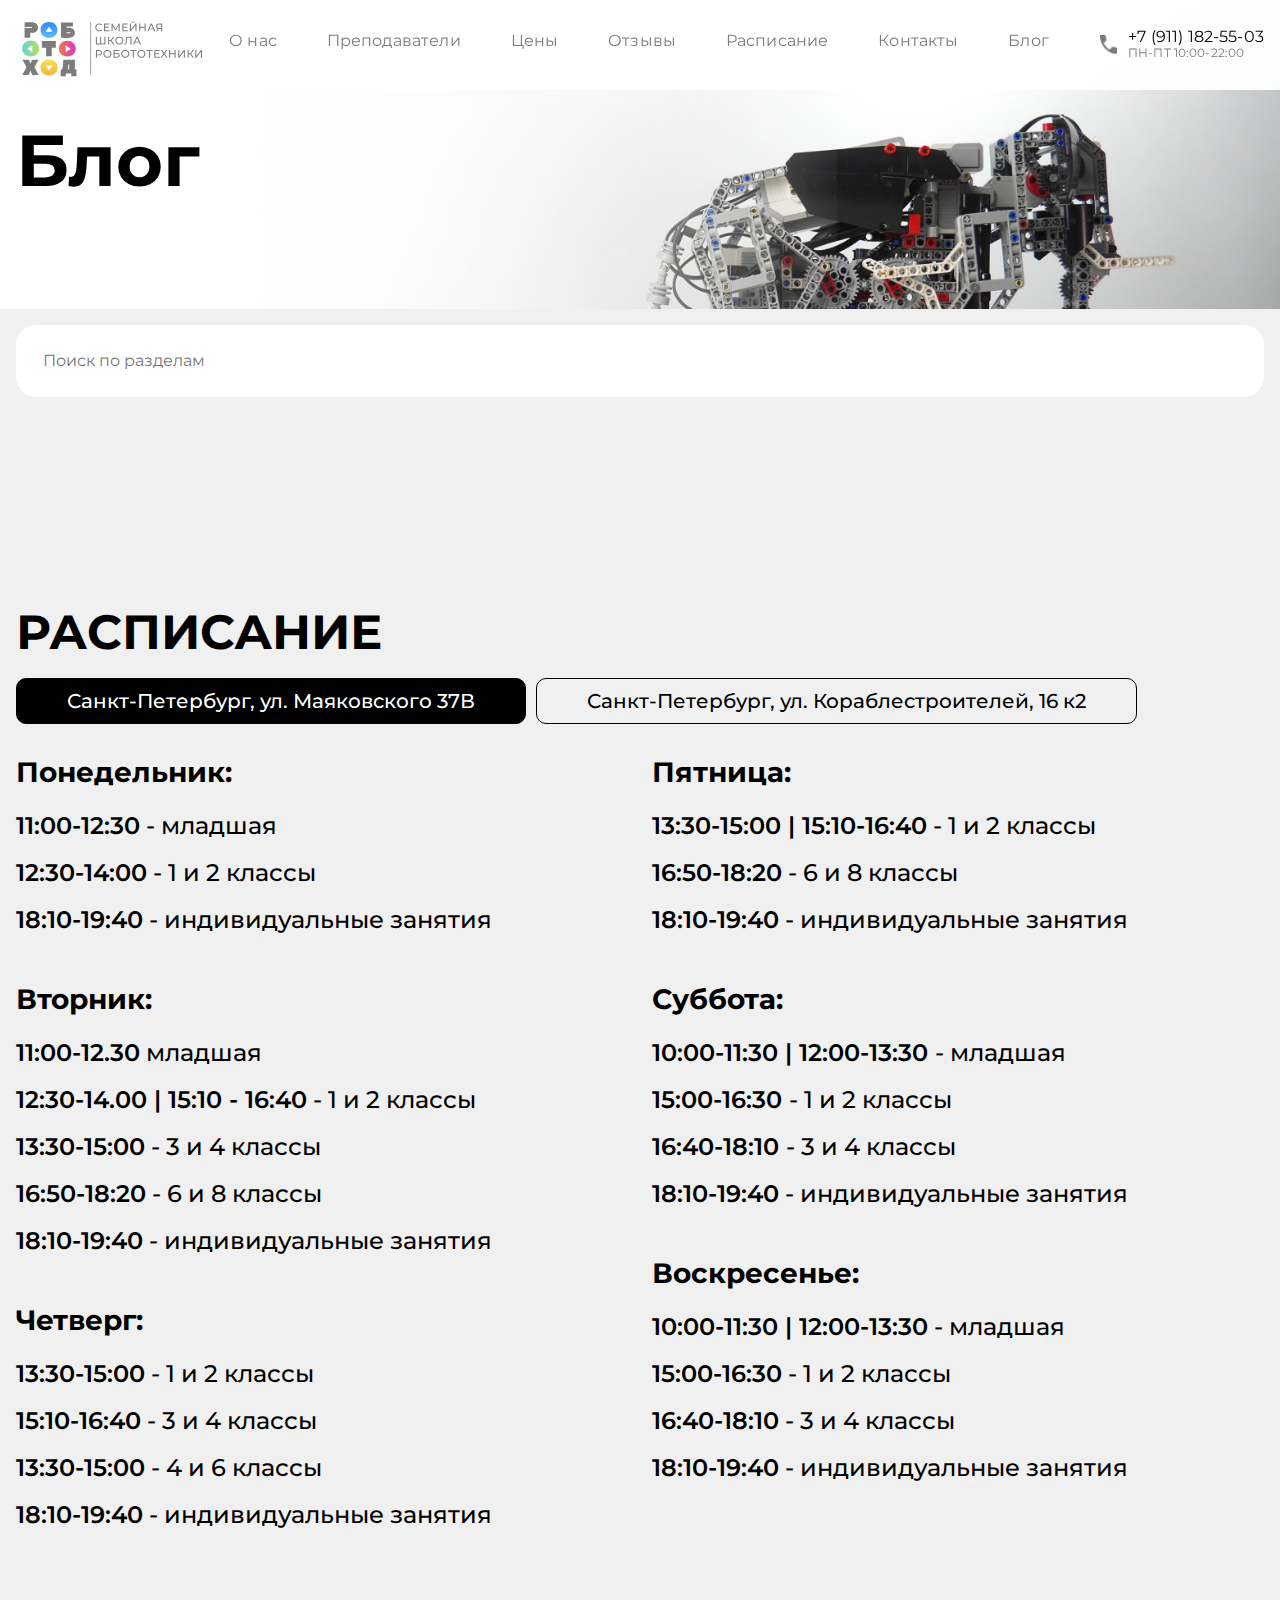
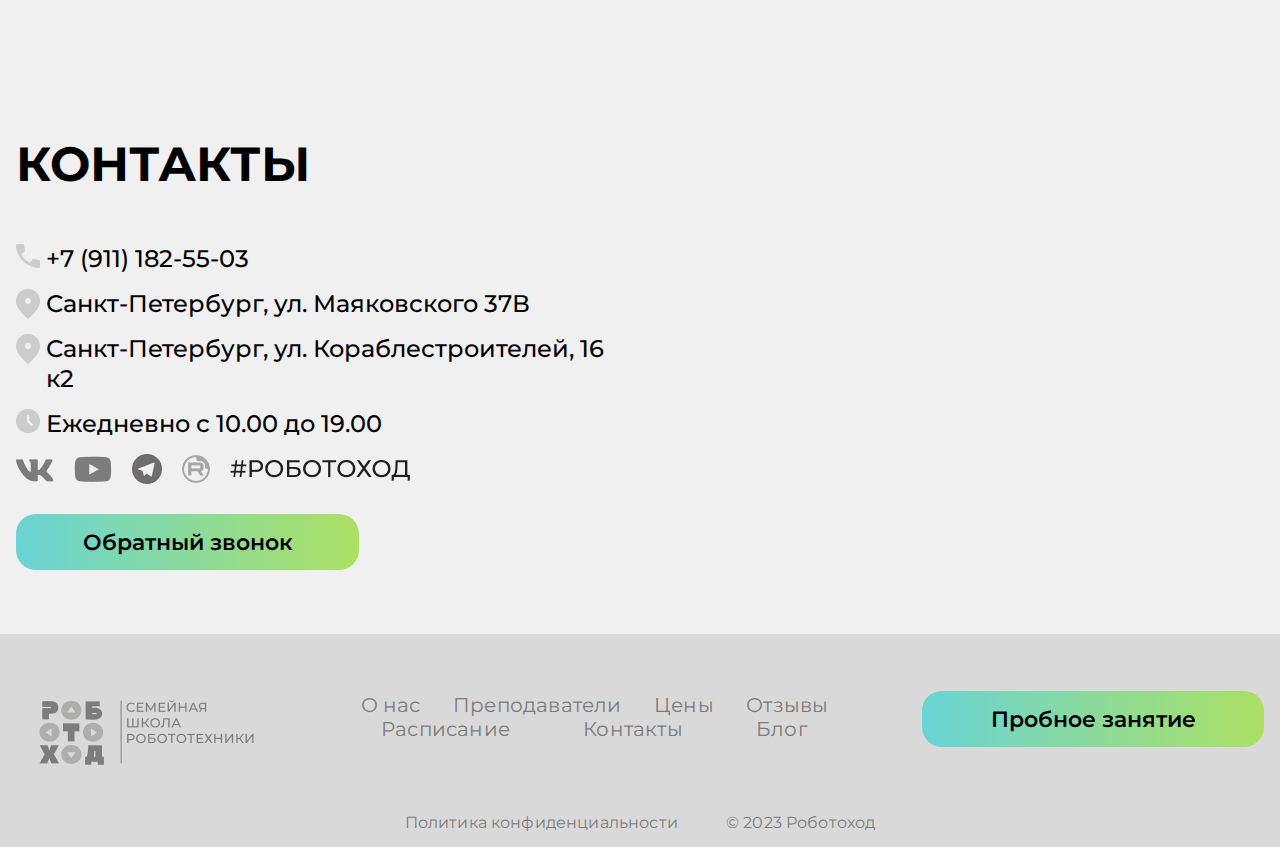
==== commit 2451089f: "Merge remote-tracking branch 'upstream/HEAD'" ====
--- a/blog.html
+++ b/blog.html
@@ -8,7 +8,7 @@
 
     <link rel="preconnect" href="https://fonts.googleapis.com">
     <link rel="preconnect" href="https://fonts.gstatic.com" crossorigin>
-    <link href="https://fonts.googleapis.com/css2?family=Montserrat:ital,wght@0,400;0,500;0,600;0,700;1,300;1,500&display=swap" rel="stylesheet">   
+    <link href="https://fonts.googleapis.com/css2?family=Montserrat:ital,wght@0,400;0,500;0,600;0,700;1,300;1,500&display=swap" rel="stylesheet">
 
     <link rel="stylesheet"  href="https://cdn.jsdelivr.net/npm/bootstrap@5.3.0-alpha1/dist/css/bootstrap.min.css"/>
     <link rel="stylesheet"  href="https://cdn.jsdelivr.net/npm/swiper@8/swiper-bundle.min.css"/>
@@ -17,7 +17,7 @@
     <link rel="stylesheet" href="main.css">
 </head>
 <body>
-    
+
     <header class="header">
         <div class="container d-flex justify-content-between align-items-center">
             <a href="index.html" class="hero__header-logo bg-cirgle">
@@ -26,7 +26,7 @@
             <div class="menu">
                 <button  type="button" class="menu__btn-close" >
                     <i class="icon-close"></i>
-                </button>   
+                </button>
                 <ul class="menu__list">
                     <li class="menu__item"><a class="menu__link btn-hover" href="index.html#section1">О нас</a></li>
                     <li class="menu__item"><a class="menu__link btn-hover" href="index.html#section2">Преподаватели</a></li>
@@ -61,13 +61,13 @@
             </div>
         </div>
     </section>
-    
+
     <section>
         <div class="container">
             <input type="text" class="blog-serch mb-5" placeholder="Поиск по разделам">
         </div>
     </section>
-    
+
     <section class="schedule" id="section5">
         <div class="container">
 
@@ -185,7 +185,7 @@
 
         </div>
     </section>
-    
+
     <section class="contact" id="section6">
         <div class="container">
             <div class="row">
@@ -199,6 +199,9 @@
                             <span>Санкт-Петербург, ул. Маяковского 37В</span>
                         </li>
                         <li>
+                            <span>Санкт-Петербург, ул. Кораблестроителей, 16 к2</span>
+                        </li>
+                        <li>
                             <span>Ежедневно с 10.00 до 19.00</span>
                         </li>
                     </ul>
@@ -211,13 +214,22 @@
                         <li>
                             <a href="https://www.youtube.com/watch?v=D5Mx4vKE12M&ab_channel=%D0%A1%D0%B5%D0%BC%D0%B5%D0%B9%D0%BD%D0%B0%D1%8F%D0%A8%D0%BA%D0%BE%D0%BB%D0%B0%D0%A0%D0%BE%D0%B1%D0%BE%D1%82%D0%BE%D1%82%D0%B5%D1%85%D0%BD%D0%B8%D0%BA%D0%B8">
                                 <img src="./images/youtube.png" alt="">
-                                
-                            </a>
-                        </li>
-                        <li>
-                            <a href="https://robotohod.com/">   
+
+                            </a>
+                        </li>
+                        <li>
+                            <a href="https://t.me/s/robotohod">
+                                <img src="./images/telegram.png" alt="">
+                            </a>
+                        </li>
+                        <li>
+                            <a href="https://rutube.ru/channel/30231437/">
+                                <img src="./images/rutube.png" alt="">
+                            </a>
+                        </li>
+                        <li>
+                            <a href="https://robotohod.com/">
                                 <img src="./images/robo.png" alt="">
-
                             </a>
                         </li>
                     </ul>
@@ -226,11 +238,12 @@
                     </div>
                 </div>
                 <div class="col-md-6">
-                    <div style="position:relative;overflow:hidden;"><a href="https://yandex.ru/maps/2/saint-petersburg/?utm_medium=mapframe&utm_source=maps" style="color:#eee;font-size:12px;position:absolute;top:0px;">Санкт‑Петербург</a><a href="https://yandex.ru/maps/2/saint-petersburg/house/ulitsa_mayakovskogo_37v/Z0kYdQJmTUUHQFtjfXV1cHtqbQ==/?ll=30.356400%2C59.941799&utm_medium=mapframe&utm_source=maps&z=17" style="color:#eee;font-size:12px;position:absolute;top:14px;">Улица Маяковского, 37В — Яндекс Карты</a><iframe src="https://yandex.ru/map-widget/v1/?ll=30.356400%2C59.941799&mode=search&ol=geo&ouri=ymapsbm1%3A%2F%2Fgeo%3Fdata%3DCgoxNjIyNDc1MTI5ElTQoNC-0YHRgdC40Y8sINCh0LDQvdC60YIt0J_QtdGC0LXRgNCx0YPRgNCzLCDRg9C70LjRhtCwINCc0LDRj9C60L7QstGB0LrQvtCz0L4sIDM30JIiCg3m2fJBFWjEb0I%2C&z=17" width="100%" height="400" frameborder="1" allowfullscreen="true" style="position:relative;"></iframe></div>
-                </div>
-            </div>
-        </div>
-    </section> 
+                    <!-- <div style="position:relative;overflow:hidden;"><a href="https://yandex.ru/maps/2/saint-petersburg/?utm_medium=mapframe&utm_source=maps" style="color:#eee;font-size:12px;position:absolute;top:0px;">Санкт‑Петербург</a><a href="https://yandex.ru/maps/2/saint-petersburg/house/ulitsa_mayakovskogo_37v/Z0kYdQJmTUUHQFtjfXV1cHtqbQ==/?ll=30.356400%2C59.941799&utm_medium=mapframe&utm_source=maps&z=17" style="color:#eee;font-size:12px;position:absolute;top:14px;">Улица Маяковского, 37В — Яндекс Карты</a><iframe src="https://yandex.ru/map-widget/v1/?ll=30.356400%2C59.941799&mode=search&ol=geo&ouri=ymapsbm1%3A%2F%2Fgeo%3Fdata%3DCgoxNjIyNDc1MTI5ElTQoNC-0YHRgdC40Y8sINCh0LDQvdC60YIt0J_QtdGC0LXRgNCx0YPRgNCzLCDRg9C70LjRhtCwINCc0LDRj9C60L7QstGB0LrQvtCz0L4sIDM30JIiCg3m2fJBFWjEb0I%2C&z=17" width="100%" height="400" frameborder="1" allowfullscreen="true" style="position:relative;"></iframe></div> -->
+                    <iframe src="https://yandex.ru/map-widget/v1/?um=constructor%3Af32abd9a46ee973087b05bc4e64ebb7fbbdef05daf8dd1b9cd98d8c38f842160&amp;source=constructor" width="100%" height="400" frameborder="0"></iframe>
+                </div>
+            </div>
+        </div>
+    </section>
 
 </main>
 
@@ -312,7 +325,7 @@
             </ul>
         </div>
     </footer>
-    
+
     <script src="https://cdn.jsdelivr.net/npm/bootstrap@5.3.0-alpha1/dist/js/bootstrap.bundle.min.js"></script>
     <script src="https://cdn.jsdelivr.net/npm/swiper@8/swiper-bundle.min.js"></script>
     <script src="js/app.js"></script>
